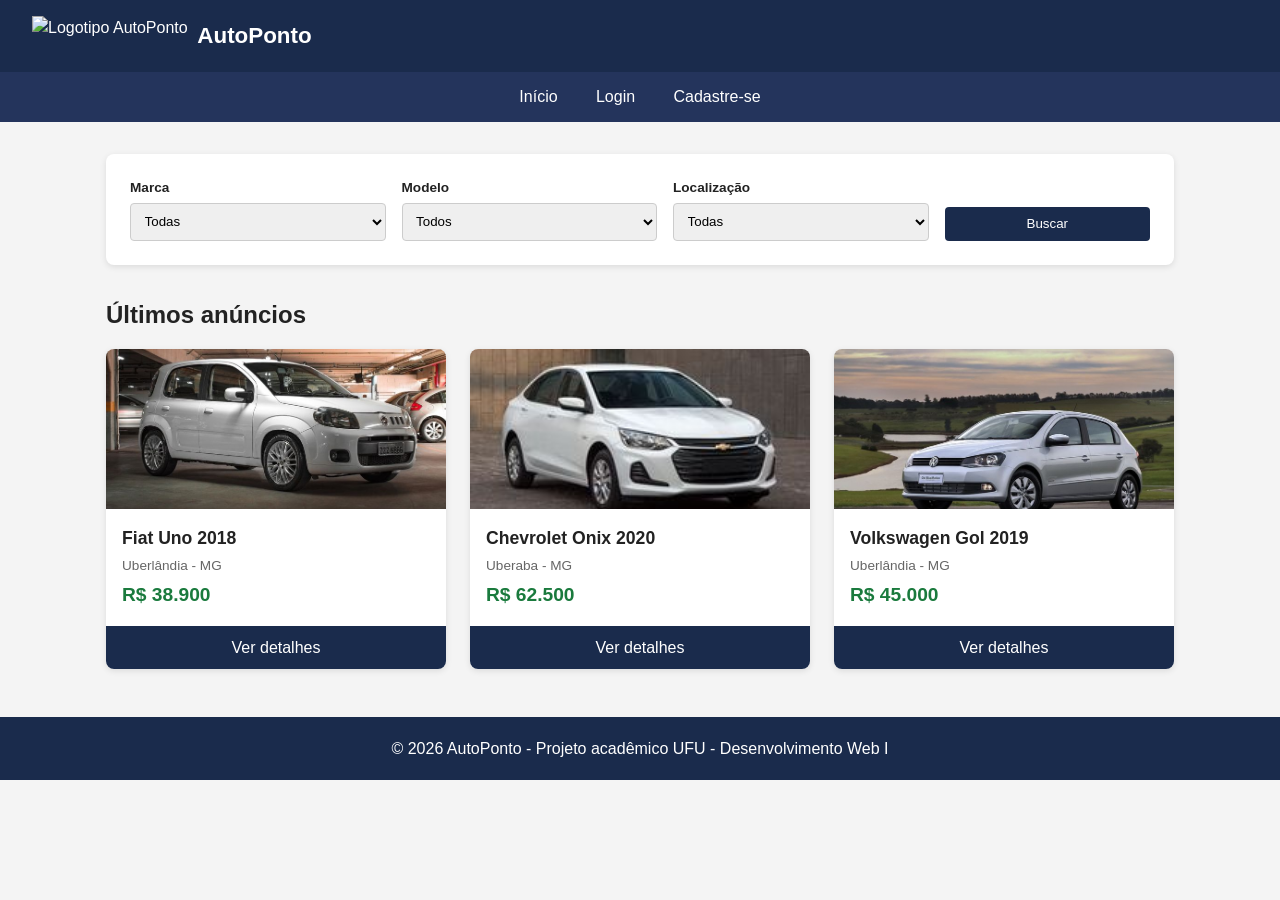
==== index.html @ 125a249f "arrumando responsividade" ====
<!DOCTYPE html>
<html lang="pt-br">
<head>
    <meta charset="UTF-8">
    <meta name="viewport" content="width=device-width, initial-scale=1.0">
    <title>AutoPonto - Anúncios de Veículos</title>
    <link rel="stylesheet" href="css/style.css">
</head>
<body>

    <!-- ===================== CABEÇALHO ===================== -->
    <header class="topo">
        <div class="logo">
            <img src="assets/logo.svg" alt="Logotipo AutoPonto">
            <h1>AutoPonto</h1>
        </div>
    </header>

    <!-- ===================== NAVEGAÇÃO ===================== -->
    <nav class="menu">
        <ul class="lista-menu">
            <li class="item-menu"><a href="index.html">Início</a></li>
            <li class="item-menu"><a href="login.html">Login</a></li>
            <li class="item-menu"><a href="cadastro.html">Cadastre-se</a></li>
        </ul>
    </nav>

    <!-- ===================== CONTEÚDO PRINCIPAL ===================== -->
    <main>

        <!-- Painel de busca: nesta etapa (estática) os selects não filtram nada de verdade -->
        <section class="painel-busca" aria-label="Painel de busca de veículos">
            <div class="campo">
                <label for="marca">Marca</label>
                <select id="marca" name="marca">
                    <option value="">Todas</option>
                    <option value="fiat">Fiat</option>
                    <option value="chevrolet">Chevrolet</option>
                    <option value="volkswagen">Volkswagen</option>
                </select>
            </div>

            <div class="campo">
                <label for="modelo">Modelo</label>
                <select id="modelo" name="modelo">
                    <option value="">Todos</option>
                    <option value="uno">Uno</option>
                    <option value="onix">Onix</option>
                    <option value="gol">Gol</option>
                </select>
            </div>

            <div class="campo">
                <label for="cidade">Localização</label>
                <select id="cidade" name="cidade">
                    <option value="">Todas</option>
                    <option value="uberlandia">Uberlândia</option>
                    <option value="uberaba">Uberaba</option>
                </select>
            </div>

            <button type="button">Buscar</button>
        </section>

        <!-- Listagem de anúncios em cards (dados estáticos de exemplo) -->
        <section class="lista-anuncios" aria-label="Lista de anúncios">
            <h2 style="width: 100%; margin-bottom: -0.5rem;">Últimos anúncios</h2>

            <article class="card-anuncio">
                <img src="assets/img/fiat-uno.jpg" alt="Fiat Uno branco">
                <div class="info">
                    <h3>Fiat Uno 2018</h3>
                    <span class="local">Uberlândia - MG</span>
                    <span class="preco">R$ 38.900</span>
                </div>
                <a href="veiculo-detalhe.html" class="btn-detalhe">Ver detalhes</a>
            </article>

            <article class="card-anuncio">
                <img src="assets/img/chevrolet-onix.jpg" alt="Chevrolet Onix prata">
                <div class="info">
                    <h3>Chevrolet Onix 2020</h3>
                    <span class="local">Uberaba - MG</span>
                    <span class="preco">R$ 62.500</span>
                </div>
                <a href="veiculo-detalhe.html" class="btn-detalhe">Ver detalhes</a>
            </article>

            <article class="card-anuncio">
                <img src="assets/img/vw-gol.jpg" alt="Volkswagen Gol preto">
                <div class="info">
                    <h3>Volkswagen Gol 2019</h3>
                    <span class="local">Uberlândia - MG</span>
                    <span class="preco">R$ 45.000</span>
                </div>
                <a href="veiculo-detalhe.html" class="btn-detalhe">Ver detalhes</a>
            </article>

        </section>
    </main>

    <!-- ===================== RODAPÉ ===================== -->
    <footer class="rodape">
        <p>&copy; 2026 AutoPonto - Projeto acadêmico UFU - Desenvolvimento Web I</p>
    </footer>

</body>
</html>
---- css/style.css ----
/* ===========================================================
   ESTILO GERAL DO PORTAL "AUTOPONTO"
   =========================================================== */

* {
    margin: 0;
    padding: 0;
    box-sizing: border-box;
}

body {
    font-family: 'Segoe UI', Arial, sans-serif;
    background-color: #f4f4f4;
    color: #222;
    line-height: 1.5;
    min-width: 320px;
}

a {
    text-decoration: none;
    color: inherit;
}

img {
    max-width: 100%;
    display: block;
}

/* ===========================================================
   CABEÇALHO
   =========================================================== */
header.topo {
    background-color: #1a2b4c;
    color: #fff;
    padding: 1rem 2rem;
    display: flex;
    justify-content: space-between;
    align-items: center;
    flex-wrap: wrap;
}

header.topo .logo {
    display: flex;
    align-items: center;
    gap: 0.6rem;
}

header.topo .logo img {
    height: 40px;
}

header.topo .logo h1 {
    font-size: 1.4rem;
}

/* ===========================================================
   BARRA DE NAVEGAÇÃO
   =========================================================== */
nav.menu {
    background-color: #24345c;
}

.lista-menu {
    list-style: none;
    display: flex;
    flex-wrap: wrap;
    justify-content: center;
}

.item-menu a {
    display: block;
    color: #fff;
    padding: 0.8rem 1.2rem;
    transition: background-color 0.2s ease;
}

.item-menu a:hover {
    background-color: #3a4e82;
}

/* ===========================================================
   CONTEÚDO PRINCIPAL
   =========================================================== */
main {
    max-width: 1100px;
    margin: 2rem auto;
    padding: 0 1rem;
}

/* ---- Painel de busca (página principal) ---- */
.painel-busca {
    background-color: #fff;
    padding: 1.5rem;
    border-radius: 8px;
    box-shadow: 0 2px 6px rgba(0, 0, 0, 0.1);
    display: flex;
    flex-wrap: wrap;
    gap: 1rem;
    align-items: flex-end;
    margin-bottom: 2rem;
}

.painel-busca .campo {
    display: flex;
    flex-direction: column;
    flex: 1 1 200px;
}

.painel-busca label {
    font-size: 0.85rem;
    margin-bottom: 0.3rem;
    font-weight: bold;
}

.painel-busca select,
.painel-busca button {
    padding: 0.6rem;
    border-radius: 4px;
    border: 1px solid #ccc;
}

.painel-busca button {
    background-color: #1a2b4c;
    color: #fff;
    border: none;
    cursor: pointer;
    flex: 1 1 150px;
}

.painel-busca button:hover {
    background-color: #24345c;
}

/* ---- Lista de cards de anúncios ---- */
.lista-anuncios {
    display: flex;
    flex-wrap: wrap;
    gap: 1.5rem;
    justify-content: center;
}

.card-anuncio {
    background-color: #fff;
    border-radius: 8px;
    overflow: hidden;
    box-shadow: 0 2px 6px rgba(0, 0, 0, 0.1);
    flex: 1 1 250px;
    max-width: 340px;
    display: flex;
    flex-direction: column;
}

.card-anuncio img {
    height: 160px;
    object-fit: cover;
}

.card-anuncio .info {
    padding: 1rem;
    display: flex;
    flex-direction: column;
    gap: 0.3rem;
    flex-grow: 1;
}

.card-anuncio .info h3 {
    font-size: 1.1rem;
}

.card-anuncio .info .preco {
    font-weight: bold;
    color: #1a7a3d;
    font-size: 1.2rem;
    margin-top: auto;
}

.card-anuncio .info .local {
    font-size: 0.85rem;
    color: #666;
}

.card-anuncio a.btn-detalhe {
    display: block;
    text-align: center;
    background-color: #1a2b4c;
    color: #fff;
    padding: 0.6rem;
}

.card-anuncio a.btn-detalhe:hover {
    background-color: #24345c;
}

/* ===========================================================
   FORMULÁRIOS (login, cadastro, anúncio, interesse etc.)
   =========================================================== */
.formulario {
    background-color: #fff;
    padding: 2rem;
    border-radius: 8px;
    box-shadow: 0 2px 6px rgba(0, 0, 0, 0.1);
    max-width: 500px;
    margin: 0 auto;
    display: flex;
    flex-direction: column;
    gap: 1rem;
}

.formulario h2 {
    margin-bottom: 0.5rem;
}

.formulario .campo {
    display: flex;
    flex-direction: column;
}

.formulario label {
    font-weight: bold;
    margin-bottom: 0.3rem;
    font-size: 0.9rem;
}

.formulario input,
.formulario select,
.formulario textarea {
    padding: 0.6rem;
    border: 1px solid #ccc;
    border-radius: 4px;
    font-family: inherit;
    width: 100%;
}

.formulario button {
    padding: 0.8rem;
    background-color: #1a2b4c;
    color: #fff;
    border: none;
    border-radius: 4px;
    cursor: pointer;
    font-size: 1rem;
}

.formulario button:hover {
    background-color: #24345c;
}

.formulario .link-alt {
    text-align: center;
    font-size: 0.9rem;
}

/* ===========================================================
   ÁREA RESTRITA - painel/listagens
   =========================================================== */
.acoes-restrita {
    display: flex;
    flex-wrap: wrap;
    gap: 1rem;
    margin-bottom: 2rem;
}

.acoes-restrita a {
    background-color: #1a2b4c;
    color: #fff;
    padding: 1rem 1.5rem;
    border-radius: 6px;
    flex: 1 1 200px;
    text-align: center;
}

.acoes-restrita a:hover {
    background-color: #24345c;
}

table.tabela-listagem {
    width: 100%;
    min-width: 620px;
    border-collapse: collapse;
    background-color: #fff;
    box-shadow: 0 2px 6px rgba(0, 0, 0, 0.1);
}

table.tabela-listagem th,
table.tabela-listagem td {
    padding: 0.8rem;
    border-bottom: 1px solid #eee;
    text-align: left;
}

table.tabela-listagem th {
    background-color: #1a2b4c;
    color: #fff;
}

table.tabela-listagem img {
    width: 70px;
    height: 50px;
    object-fit: cover;
    border-radius: 4px;
}

.acoes-tabela a,
.acoes-tabela button {
    display: inline-block;
    margin: 0.2rem 0.3rem 0.2rem 0;
    font-size: 0.85rem;
    padding: 0.4rem 0.7rem;
    border-radius: 4px;
    border: none;
    cursor: pointer;
}

.acoes-tabela .btn-ver { background-color: #2b6cb0; color: #fff; }
.acoes-tabela .btn-interesses { background-color: #b7791f; color: #fff; }
.acoes-tabela .btn-excluir { background-color: #c53030; color: #fff; }

/* ===========================================================
   RODAPÉ
   =========================================================== */
footer.rodape {
    background-color: #1a2b4c;
    color: #fff;
    text-align: center;
    padding: 1.2rem;
    margin-top: 3rem;
}

/* ===========================================================
   RESPONSIVIDADE
   =========================================================== */
@media (max-width: 700px) {
    header.topo {
        flex-direction: column;
        text-align: center;
        gap: 0.8rem;
    }

    .lista-menu {
        flex-direction: column;
        text-align: center;
    }

    .item-menu a {
        padding: 0.7rem;
    }

    main {
        margin: 1rem auto;
        padding: 0 0.8rem;
    }

    .painel-busca {
        flex-direction: column;
        align-items: stretch;
        padding: 1rem;
    }

    .painel-busca .campo,
    .painel-busca button {
        width: 100%;
        flex-basis: auto;
    }

    .lista-anuncios {
        gap: 1rem;
    }

    .card-anuncio {
        max-width: none;
        flex-basis: 100%;
    }

    .formulario {
        padding: 1.2rem;
        max-width: 100%;
    }

    .acoes-restrita a {
        flex-basis: 100%;
        padding: 0.8rem;
    }

    table.tabela-listagem {
        display: block;
        overflow-x: auto;
        font-size: 0.85rem;
        white-space: nowrap;
    }

    table.tabela-listagem th,
    table.tabela-listagem td {
        padding: 0.6rem;
    }

    footer.rodape {
        margin-top: 2rem;
        padding: 1rem;
    }
}
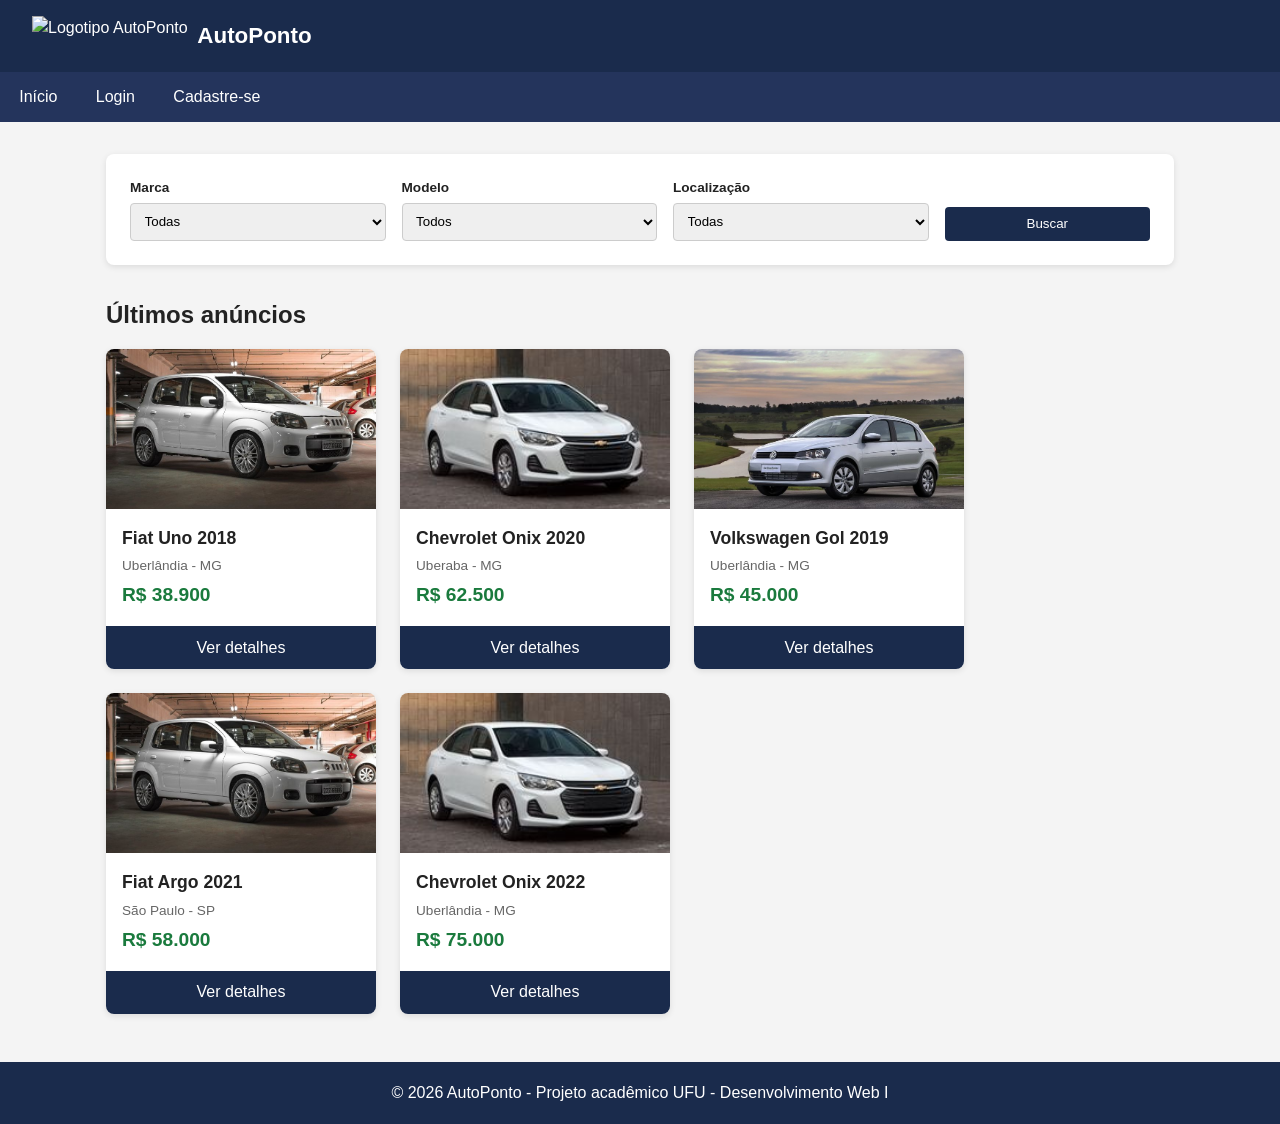
==== commit 362f48f1: "Etapa 2: logica de front-end - validacao JS, busca dinamica, login/logoff simulado, CRUD de anuncios" ====
--- a/index.html
+++ b/index.html
@@ -18,25 +18,23 @@
 
     <!-- ===================== NAVEGAÇÃO ===================== -->
     <nav class="menu">
-        <ul class="lista-menu">
-            <li class="item-menu"><a href="index.html">Início</a></li>
-            <li class="item-menu"><a href="login.html">Login</a></li>
-            <li class="item-menu"><a href="cadastro.html">Cadastre-se</a></li>
+        <ul>
+            <li><a href="index.html">Início</a></li>
+            <li><a href="login.html">Login</a></li>
+            <li><a href="cadastro.html">Cadastre-se</a></li>
         </ul>
     </nav>
 
     <!-- ===================== CONTEÚDO PRINCIPAL ===================== -->
     <main>
 
-        <!-- Painel de busca: nesta etapa (estática) os selects não filtram nada de verdade -->
+        <!-- Painel de busca: os selects agora são preenchidos dinamicamente
+             pelo JavaScript (js/busca.js) com base nos dados carregados -->
         <section class="painel-busca" aria-label="Painel de busca de veículos">
             <div class="campo">
                 <label for="marca">Marca</label>
                 <select id="marca" name="marca">
                     <option value="">Todas</option>
-                    <option value="fiat">Fiat</option>
-                    <option value="chevrolet">Chevrolet</option>
-                    <option value="volkswagen">Volkswagen</option>
                 </select>
             </div>
 
@@ -44,9 +42,6 @@
                 <label for="modelo">Modelo</label>
                 <select id="modelo" name="modelo">
                     <option value="">Todos</option>
-                    <option value="uno">Uno</option>
-                    <option value="onix">Onix</option>
-                    <option value="gol">Gol</option>
                 </select>
             </div>
 
@@ -54,48 +49,23 @@
                 <label for="cidade">Localização</label>
                 <select id="cidade" name="cidade">
                     <option value="">Todas</option>
-                    <option value="uberlandia">Uberlândia</option>
-                    <option value="uberaba">Uberaba</option>
                 </select>
             </div>
 
-            <button type="button">Buscar</button>
+            <button type="button" id="btn-buscar">Buscar</button>
         </section>
 
-        <!-- Listagem de anúncios em cards (dados estáticos de exemplo) -->
+        <!-- Listagem de anúncios em cards: preenchida dinamicamente por js/busca.js -->
         <section class="lista-anuncios" aria-label="Lista de anúncios">
             <h2 style="width: 100%; margin-bottom: -0.5rem;">Últimos anúncios</h2>
 
-            <article class="card-anuncio">
-                <img src="assets/img/fiat-uno.jpg" alt="Fiat Uno branco">
-                <div class="info">
-                    <h3>Fiat Uno 2018</h3>
-                    <span class="local">Uberlândia - MG</span>
-                    <span class="preco">R$ 38.900</span>
-                </div>
-                <a href="veiculo-detalhe.html" class="btn-detalhe">Ver detalhes</a>
-            </article>
+            <div id="container-cards" style="display: contents;">
+                <!-- Cards inseridos aqui via JavaScript -->
+            </div>
 
-            <article class="card-anuncio">
-                <img src="assets/img/chevrolet-onix.jpg" alt="Chevrolet Onix prata">
-                <div class="info">
-                    <h3>Chevrolet Onix 2020</h3>
-                    <span class="local">Uberaba - MG</span>
-                    <span class="preco">R$ 62.500</span>
-                </div>
-                <a href="veiculo-detalhe.html" class="btn-detalhe">Ver detalhes</a>
-            </article>
-
-            <article class="card-anuncio">
-                <img src="assets/img/vw-gol.jpg" alt="Volkswagen Gol preto">
-                <div class="info">
-                    <h3>Volkswagen Gol 2019</h3>
-                    <span class="local">Uberlândia - MG</span>
-                    <span class="preco">R$ 45.000</span>
-                </div>
-                <a href="veiculo-detalhe.html" class="btn-detalhe">Ver detalhes</a>
-            </article>
-
+            <p id="mensagem-vazio" style="display: none; width: 100%;">
+                Nenhum anúncio encontrado com os filtros selecionados.
+            </p>
         </section>
     </main>
 
@@ -104,5 +74,10 @@
         <p>&copy; 2026 AutoPonto - Projeto acadêmico UFU - Desenvolvimento Web I</p>
     </footer>
 
+    <!-- ===================== SCRIPTS ===================== -->
+    <script>const CAMINHO_BASE = '';</script>
+    <script src="js/storage.js"></script>
+    <script src="js/busca.js"></script>
+
 </body>
 </html>
--- a/css/style.css
+++ b/css/style.css
@@ -13,7 +13,6 @@
     background-color: #f4f4f4;
     color: #222;
     line-height: 1.5;
-    min-width: 320px;
 }
 
 a {
@@ -60,21 +59,20 @@
     background-color: #24345c;
 }
 
-.lista-menu {
+nav.menu ul {
     list-style: none;
     display: flex;
     flex-wrap: wrap;
-    justify-content: center;
-}
-
-.item-menu a {
+}
+
+nav.menu ul li a {
     display: block;
     color: #fff;
     padding: 0.8rem 1.2rem;
     transition: background-color 0.2s ease;
 }
 
-.item-menu a:hover {
+nav.menu ul li a:hover {
     background-color: #3a4e82;
 }
 
@@ -136,7 +134,6 @@
     display: flex;
     flex-wrap: wrap;
     gap: 1.5rem;
-    justify-content: center;
 }
 
 .card-anuncio {
@@ -145,7 +142,7 @@
     overflow: hidden;
     box-shadow: 0 2px 6px rgba(0, 0, 0, 0.1);
     flex: 1 1 250px;
-    max-width: 340px;
+    max-width: 270px;
     display: flex;
     flex-direction: column;
 }
@@ -228,7 +225,6 @@
     border: 1px solid #ccc;
     border-radius: 4px;
     font-family: inherit;
-    width: 100%;
 }
 
 .formulario button {
@@ -243,6 +239,33 @@
 
 .formulario button:hover {
     background-color: #24345c;
+}
+
+/* Estilos de validação (usados pelo js/validacao.js) */
+.erro-campo {
+    color: #c53030;
+    font-size: 0.8rem;
+    margin-top: -0.4rem;
+}
+
+.campo-invalido {
+    border-color: #c53030 !important;
+}
+
+.mensagem-sucesso {
+    background-color: #e6f4ea;
+    color: #1a7a3d;
+    padding: 0.8rem;
+    border-radius: 4px;
+    font-size: 0.9rem;
+}
+
+.mensagem-erro-login {
+    background-color: #fbe9e9;
+    color: #c53030;
+    padding: 0.8rem;
+    border-radius: 4px;
+    font-size: 0.9rem;
 }
 
 .formulario .link-alt {
@@ -275,7 +298,6 @@
 
 table.tabela-listagem {
     width: 100%;
-    min-width: 620px;
     border-collapse: collapse;
     background-color: #fff;
     box-shadow: 0 2px 6px rgba(0, 0, 0, 0.1);
@@ -302,8 +324,7 @@
 
 .acoes-tabela a,
 .acoes-tabela button {
-    display: inline-block;
-    margin: 0.2rem 0.3rem 0.2rem 0;
+    margin-right: 0.5rem;
     font-size: 0.85rem;
     padding: 0.4rem 0.7rem;
     border-radius: 4px;
@@ -336,65 +357,22 @@
         gap: 0.8rem;
     }
 
-    .lista-menu {
+    nav.menu ul {
         flex-direction: column;
         text-align: center;
-    }
-
-    .item-menu a {
-        padding: 0.7rem;
-    }
-
-    main {
-        margin: 1rem auto;
-        padding: 0 0.8rem;
     }
 
     .painel-busca {
         flex-direction: column;
         align-items: stretch;
-        padding: 1rem;
-    }
-
-    .painel-busca .campo,
-    .painel-busca button {
-        width: 100%;
-        flex-basis: auto;
-    }
-
-    .lista-anuncios {
-        gap: 1rem;
-    }
-
-    .card-anuncio {
-        max-width: none;
-        flex-basis: 100%;
-    }
-
-    .formulario {
-        padding: 1.2rem;
-        max-width: 100%;
-    }
-
-    .acoes-restrita a {
-        flex-basis: 100%;
-        padding: 0.8rem;
     }
 
     table.tabela-listagem {
-        display: block;
-        overflow-x: auto;
-        font-size: 0.85rem;
-        white-space: nowrap;
-    }
-
-    table.tabela-listagem th,
-    table.tabela-listagem td {
-        padding: 0.6rem;
-    }
-
-    footer.rodape {
-        margin-top: 2rem;
-        padding: 1rem;
-    }
-}
+        font-size: 0.8rem;
+    }
+
+    table.tabela-listagem th:nth-child(1),
+    table.tabela-listagem td:nth-child(1) {
+        display: none; /* esconde a coluna de foto em telas pequenas, por exemplo */
+    }
+}
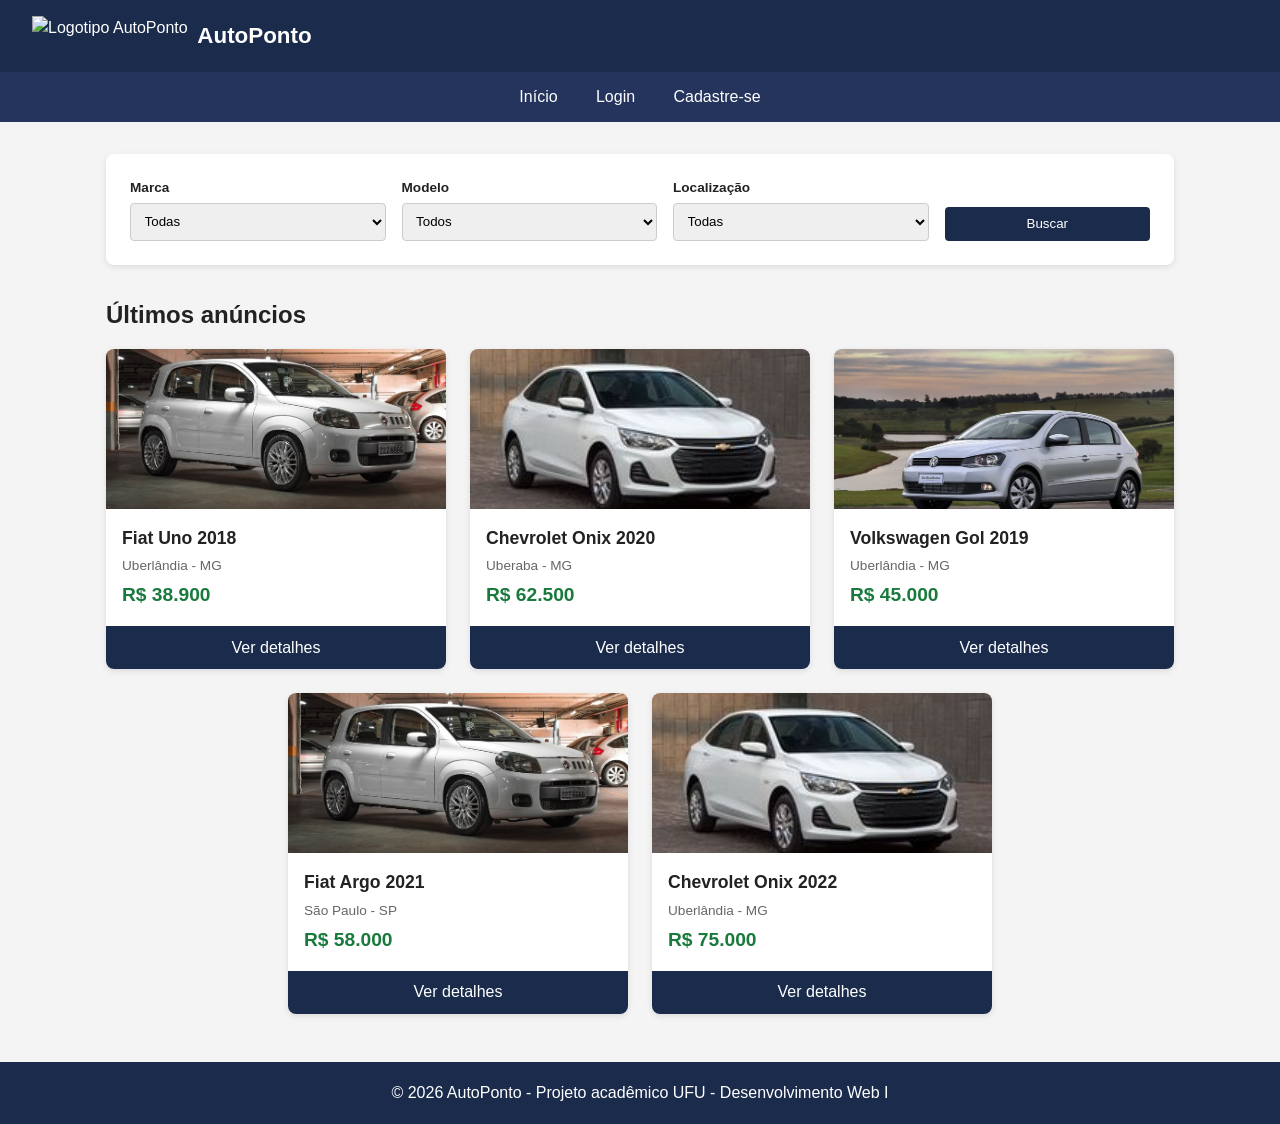
==== commit d3198709: "Merge branch 'main' of https://github.com/Gemidio04/projeto-veiculos-devweb1" ====
--- a/index.html
+++ b/index.html
@@ -18,10 +18,10 @@
 
     <!-- ===================== NAVEGAÇÃO ===================== -->
     <nav class="menu">
-        <ul>
-            <li><a href="index.html">Início</a></li>
-            <li><a href="login.html">Login</a></li>
-            <li><a href="cadastro.html">Cadastre-se</a></li>
+        <ul class="lista-menu">
+            <li class="item-menu"><a href="index.html">Início</a></li>
+            <li class="item-menu"><a href="login.html">Login</a></li>
+            <li class="item-menu"><a href="cadastro.html">Cadastre-se</a></li>
         </ul>
     </nav>
 
--- a/css/style.css
+++ b/css/style.css
@@ -13,6 +13,7 @@
     background-color: #f4f4f4;
     color: #222;
     line-height: 1.5;
+    min-width: 320px;
 }
 
 a {
@@ -59,20 +60,21 @@
     background-color: #24345c;
 }
 
-nav.menu ul {
+.lista-menu {
     list-style: none;
     display: flex;
     flex-wrap: wrap;
-}
-
-nav.menu ul li a {
+    justify-content: center;
+}
+
+.item-menu a {
     display: block;
     color: #fff;
     padding: 0.8rem 1.2rem;
     transition: background-color 0.2s ease;
 }
 
-nav.menu ul li a:hover {
+.item-menu a:hover {
     background-color: #3a4e82;
 }
 
@@ -134,6 +136,7 @@
     display: flex;
     flex-wrap: wrap;
     gap: 1.5rem;
+    justify-content: center;
 }
 
 .card-anuncio {
@@ -142,7 +145,7 @@
     overflow: hidden;
     box-shadow: 0 2px 6px rgba(0, 0, 0, 0.1);
     flex: 1 1 250px;
-    max-width: 270px;
+    max-width: 340px;
     display: flex;
     flex-direction: column;
 }
@@ -225,6 +228,7 @@
     border: 1px solid #ccc;
     border-radius: 4px;
     font-family: inherit;
+    width: 100%;
 }
 
 .formulario button {
@@ -298,6 +302,7 @@
 
 table.tabela-listagem {
     width: 100%;
+    min-width: 620px;
     border-collapse: collapse;
     background-color: #fff;
     box-shadow: 0 2px 6px rgba(0, 0, 0, 0.1);
@@ -324,7 +329,8 @@
 
 .acoes-tabela a,
 .acoes-tabela button {
-    margin-right: 0.5rem;
+    display: inline-block;
+    margin: 0.2rem 0.3rem 0.2rem 0;
     font-size: 0.85rem;
     padding: 0.4rem 0.7rem;
     border-radius: 4px;
@@ -357,22 +363,65 @@
         gap: 0.8rem;
     }
 
-    nav.menu ul {
+    .lista-menu {
         flex-direction: column;
         text-align: center;
+    }
+
+    .item-menu a {
+        padding: 0.7rem;
+    }
+
+    main {
+        margin: 1rem auto;
+        padding: 0 0.8rem;
     }
 
     .painel-busca {
         flex-direction: column;
         align-items: stretch;
+        padding: 1rem;
+    }
+
+    .painel-busca .campo,
+    .painel-busca button {
+        width: 100%;
+        flex-basis: auto;
+    }
+
+    .lista-anuncios {
+        gap: 1rem;
+    }
+
+    .card-anuncio {
+        max-width: none;
+        flex-basis: 100%;
+    }
+
+    .formulario {
+        padding: 1.2rem;
+        max-width: 100%;
+    }
+
+    .acoes-restrita a {
+        flex-basis: 100%;
+        padding: 0.8rem;
     }
 
     table.tabela-listagem {
-        font-size: 0.8rem;
-    }
-
-    table.tabela-listagem th:nth-child(1),
-    table.tabela-listagem td:nth-child(1) {
-        display: none; /* esconde a coluna de foto em telas pequenas, por exemplo */
-    }
-}
+        display: block;
+        overflow-x: auto;
+        font-size: 0.85rem;
+        white-space: nowrap;
+    }
+
+    table.tabela-listagem th,
+    table.tabela-listagem td {
+        padding: 0.6rem;
+    }
+
+    footer.rodape {
+        margin-top: 2rem;
+        padding: 1rem;
+    }
+}
